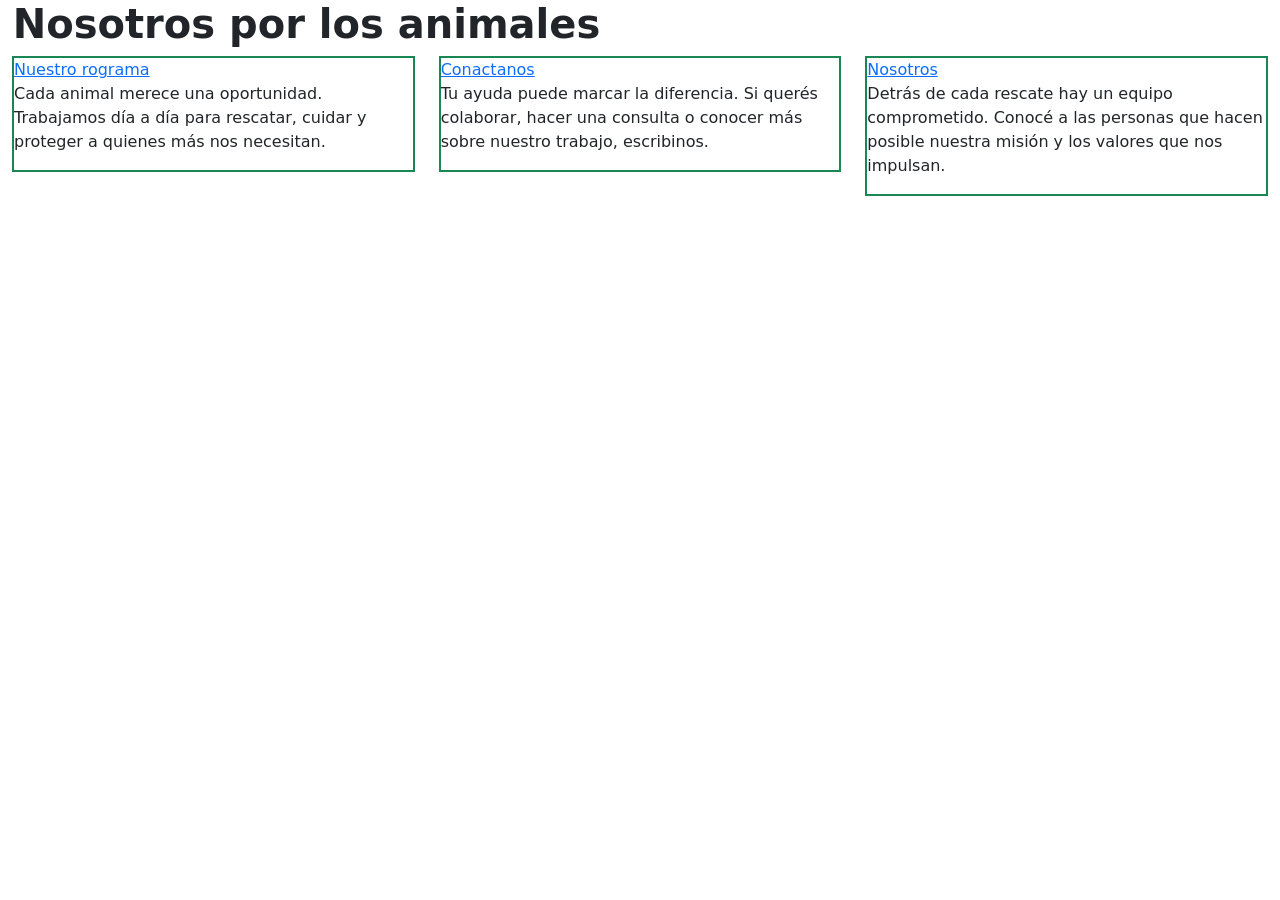
==== index.html @ 6c1b64b0 "Merge pull request #1 from ezereinoso-source/main 123" ====
<!DOCTYPE html>
<html lang="es">
    <head>
        <meta charset="UTF-8">    
        <meta name="viewport" 
        content="width=device-width">
        <link rel="stylesheet" href="index.css">
        <title>NOSOTROS POR LOS ANIMALES</title>
        <link href="https://cdn.jsdelivr.net/npm/bootstrap@5.3.8/dist/css/bootstrap.min.css" rel="stylesheet" integrity="sha384-sRIl4kxILFvY47J16cr9ZwB07vP4J8+LH7qKQnuqkuIAvNWLzeN8tE5YBujZqJLB" crossorigin="anonymous">
    </head>
   
    <body> 

        <script src="https://cdn.jsdelivr.net/npm/bootstrap@5.3.8/dist/js/bootstrap.bundle.min.js" integrity="sha384-FKyoEForCGlyvwx9Hj09JcYn3nv7wiPVlz7YYwJrWVcXK/BmnVDxM+D2scQbITxI" crossorigin="anonymous"></script>

        <link rel="stylesheet" href="index.css">

        <header>
            <h1>  <img src="IMAGENES/logo-ong.jpeg" class="img-fluid" alt=""> <strong>Nosotros por los animales</strong></h1>
        </header>

        <nav>
            

        </nav>
        
        <main> 
         <div class="container-fluid">
            <div class="row">
                <div class="col-4">
                    <div class="border border-success border-2">
                         <a href="tp1 taller Programas.html">Nuestro rograma </a>
                         <p>Cada animal merece una oportunidad. 
                            Trabajamos día a día para rescatar, cuidar y proteger a quienes más nos necesitan.</p>
                    </div>
                </div>
                <div class="col-4">
                    <div class="border border-success border-2">
                         <a href="contacto1.0.html">Conactanos</a>
                        <p>Tu ayuda puede marcar la diferencia.
                        Si querés colaborar, hacer una consulta o conocer más sobre nuestro trabajo, escribinos.</p>
                    </div>
                </div>
                <div class="col-4">
                    <div class="border border-success border-2">
                        <a href="nosotros1.0.html">Nosotros   </a>
                        <p>Detrás de cada rescate hay un equipo comprometido.
                        Conocé a las personas que hacen posible nuestra misión y los valores que nos impulsan.</p>
                    </div>
                </div>
                </div>
            </div>
        </div>
        </main>
    </body>
</html>
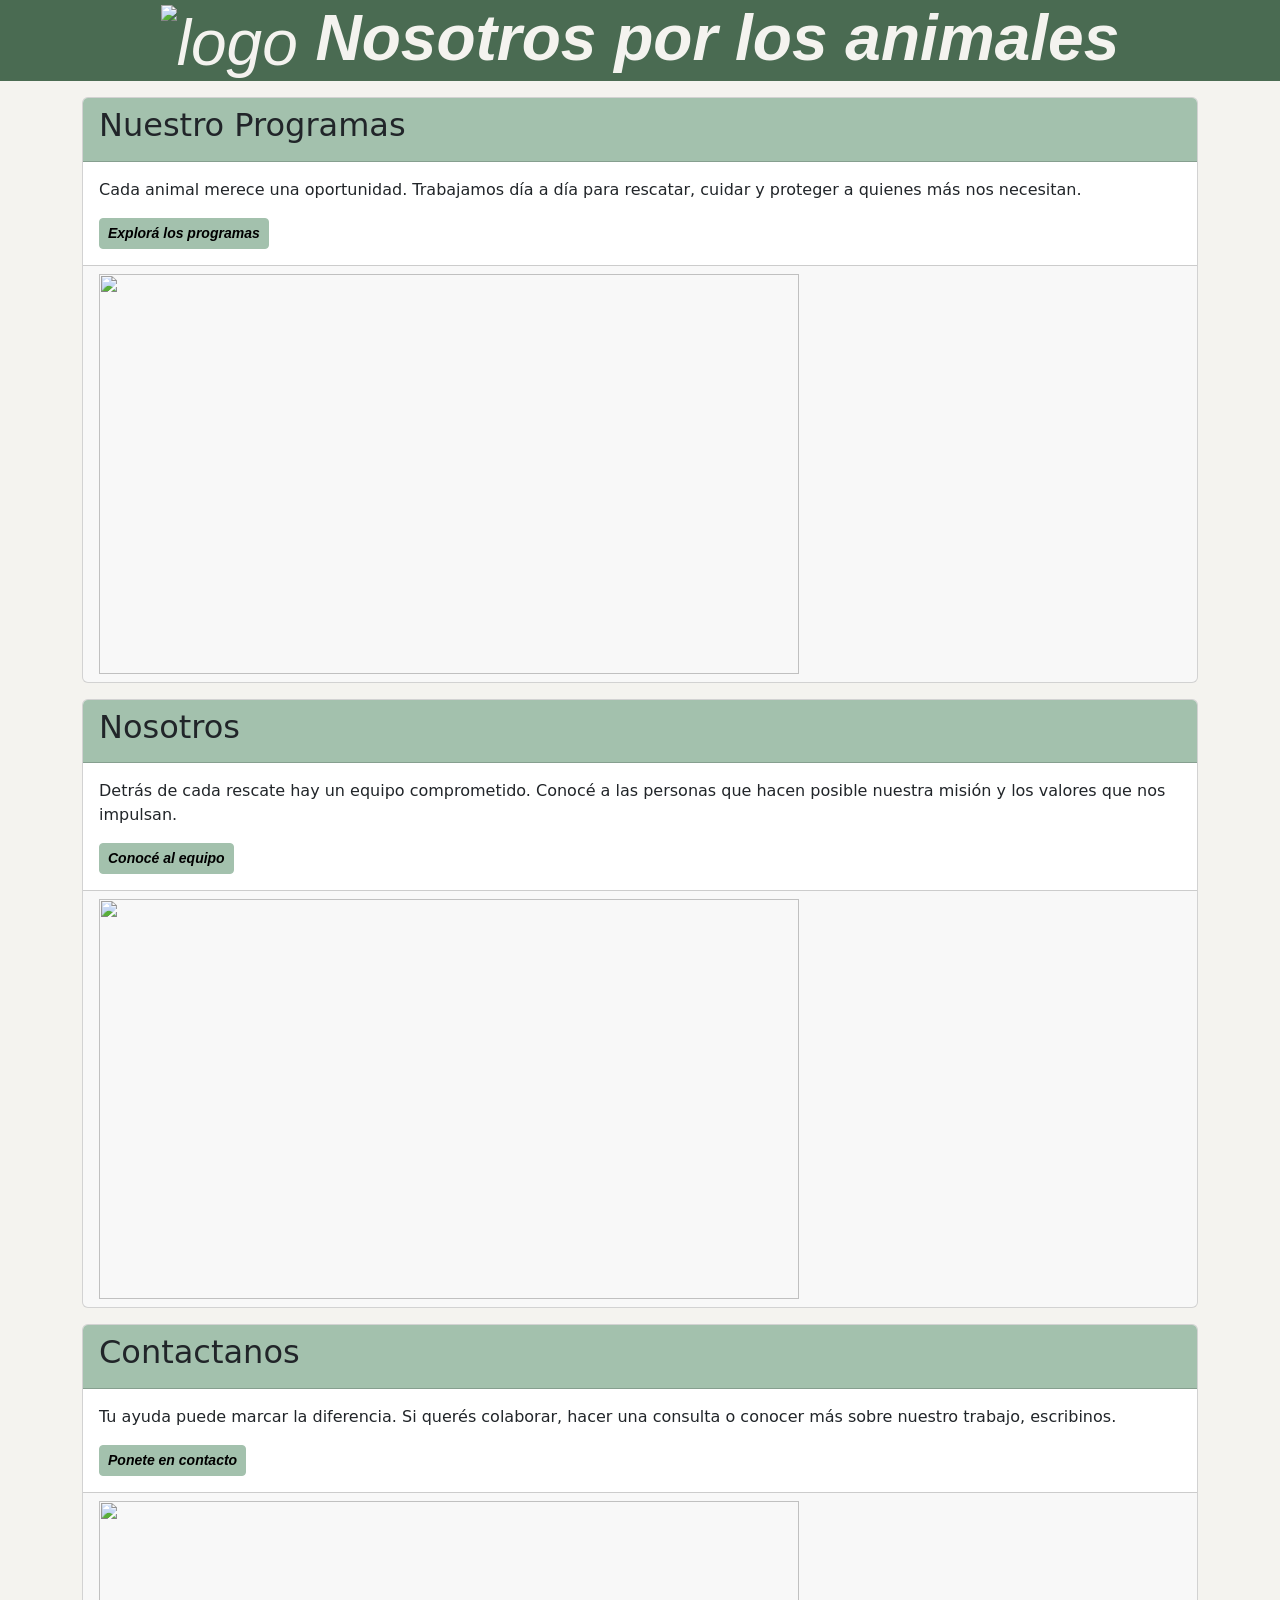
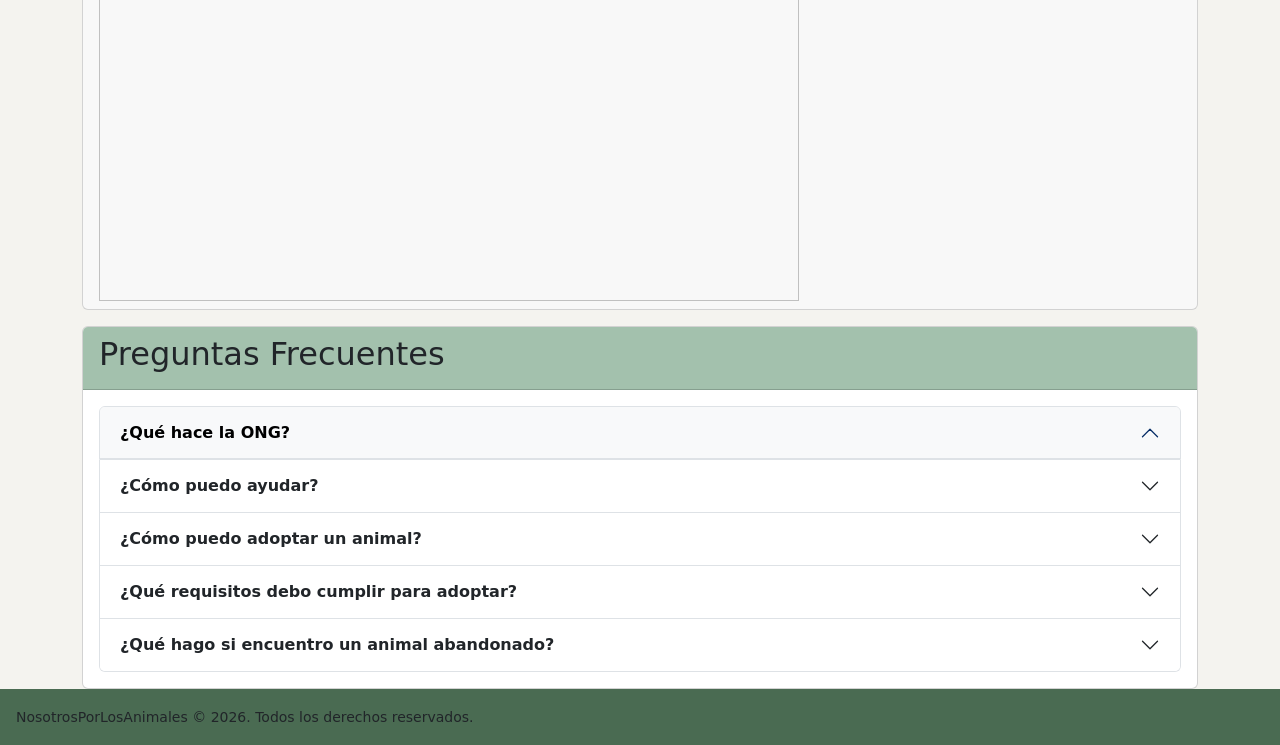
==== commit 34c23052: "Add files via upload" ====
--- a/index.html
+++ b/index.html
@@ -4,53 +4,137 @@
         <meta charset="UTF-8">    
         <meta name="viewport" 
         content="width=device-width">
-        <link rel="stylesheet" href="index.css">
         <title>NOSOTROS POR LOS ANIMALES</title>
         <link href="https://cdn.jsdelivr.net/npm/bootstrap@5.3.8/dist/css/bootstrap.min.css" rel="stylesheet" integrity="sha384-sRIl4kxILFvY47J16cr9ZwB07vP4J8+LH7qKQnuqkuIAvNWLzeN8tE5YBujZqJLB" crossorigin="anonymous">
+        <link rel="stylesheet" href="index.css">
     </head>
    
     <body> 
 
-        <script src="https://cdn.jsdelivr.net/npm/bootstrap@5.3.8/dist/js/bootstrap.bundle.min.js" integrity="sha384-FKyoEForCGlyvwx9Hj09JcYn3nv7wiPVlz7YYwJrWVcXK/BmnVDxM+D2scQbITxI" crossorigin="anonymous"></script>
-
         <link rel="stylesheet" href="index.css">
 
         <header>
-            <h1>  <img src="IMAGENES/logo-ong.jpeg" class="img-fluid" alt=""> <strong>Nosotros por los animales</strong></h1>
+            <h1> <img src="IMAGENES/logo-ong.jpeg" class="img-fluid logo" alt="logo"> <strong>Nosotros por los animales</strong> </h1>
         </header>
 
         <nav>
-            
 
         </nav>
         
         <main> 
-         <div class="container-fluid">
-            <div class="row">
-                <div class="col-4">
-                    <div class="border border-success border-2">
-                         <a href="tp1 taller Programas.html">Nuestro rograma </a>
-                         <p>Cada animal merece una oportunidad. 
+            <section>
+                <div class="container mt-3">
+                    <div class="card">
+                         <div class="card-header"> <h2>Nuestro Programas</h2></div>
+                         <div class="card-body">
+                            <p>Cada animal merece una oportunidad. 
                             Trabajamos día a día para rescatar, cuidar y proteger a quienes más nos necesitan.</p>
+                            <button type="button" class="btn btn-success btn-sm"><a href="tp1 taller Programas.html">Explorá los programas</a></button>
+                         </div>
+                         <div class="card-footer"><img src="IMAGENES/Programa.jpg" width="700" height="400"></div>
                     </div>
                 </div>
-                <div class="col-4">
-                    <div class="border border-success border-2">
-                         <a href="contacto1.0.html">Conactanos</a>
-                        <p>Tu ayuda puede marcar la diferencia.
-                        Si querés colaborar, hacer una consulta o conocer más sobre nuestro trabajo, escribinos.</p>
+
+                 <div class="container mt-3">
+                    <div class="card">
+                         <div class="card-header"> <h2>Nosotros</h2></div>
+                         <div class="card-body">
+                            <p>Detrás de cada rescate hay un equipo comprometido.
+                              Conocé a las personas que hacen posible nuestra misión y los valores que nos impulsan.</p>
+                              <button type="button" class="btn btn-success btn-sm"><a href="nosotros1.0.html"> Conocé al equipo</a></button>
+                         </div>
+                         <div class="card-footer"><img src="IMAGENES/Nosotros.jpg" width="700" height="400"></div>
                     </div>
                 </div>
-                <div class="col-4">
-                    <div class="border border-success border-2">
-                        <a href="nosotros1.0.html">Nosotros   </a>
-                        <p>Detrás de cada rescate hay un equipo comprometido.
-                        Conocé a las personas que hacen posible nuestra misión y los valores que nos impulsan.</p>
+
+                <div class="container mt-3">
+                    <div class="card">
+                         <div class="card-header"> <h2>Contactanos</h2></div>
+                         <div class="card-body">
+                            <p>Tu ayuda puede marcar la diferencia.
+                            Si querés colaborar, hacer una consulta o conocer más sobre nuestro trabajo, escribinos.</p>
+                            <button type="button" class="btn btn-success btn-sm"><a href="contacto1.0.html"> Ponete en contacto</a></button>
+                         </div>
+                          <div class="card-footer"><img src="IMAGENES/Contactanos.jpg" width="700" height="400"></div>
                     </div>
                 </div>
-                </div>
+
+            </section>
+        <div class="container mt-3">
+            <div class="card">
+                <div class="card-header"><h2>Preguntas Frecuentes</h2></div>
+                    <div class="card-body"> 
+                        <div class="accordion" id="accordionPreguntas">
+                            <div class="accordion-item">
+                                <h3 class="accordion-header" id="headingOne">
+                                    <button class="accordion-button" type="button" data-bs-toggle="collapse" data-bs-target="#collapseOne" aria-expanded="true" aria-controls="collapseOne">
+                                    <strong> ¿Qué hace la ONG? </strong> </button>
+                                </h3>
+                                <div id="collapseOne" class="accordion-collapse collapse" aria-labelledby="headingOne" data-bs-parent="#accordionExample">
+                                     <div class="accordion-body">
+                                        Rescatamos, rehabilitamos y brindamos refugio a animales en situación de calle, abandono o maltrato, con el objetivo de encontrarles un hogar responsable.
+                                </div>
+                             </div>
+                         </div>
+                            <div class="accordion-item">
+                                <h3 class="accordion-header" id="headingTwo">
+                                  <button class="accordion-button collapsed" type="button" data-bs-toggle="collapse" data-bs-target="#collapseTwo" aria-expanded="false" aria-controls="collapseTwo">
+                                  <strong>¿Cómo puedo ayudar?</strong>
+                                 </button>
+                                </h3>
+                                 <div id="collapseTwo" class="accordion-collapse collapse" aria-labelledby="headingTwo" data-bs-parent="#accordionExample">
+                                    <div class="accordion-body">
+                                     Podés colaborar realizando una donación, siendo voluntario, difundiendo nuestro trabajo, apadrinando un animal o donando alimentos e insumos.
+                                 </div>
+                             </div>
+                         </div>
+                         <div class="accordion-item">
+                                 <h3 class="accordion-header" id="headingThree">
+                                   <button class="accordion-button collapsed" type="button" data-bs-toggle="collapse" data-bs-target="#collapseThree" aria-expanded="false" aria-controls="collapseThree">
+                                     <strong>¿Cómo puedo adoptar un animal?</strong>
+                                      </button>
+                                </h3>
+                                 <div id="collapseThree" class="accordion-collapse collapse" aria-labelledby="headingThree" data-bs-parent="#accordionExample">
+                                  <div class="accordion-body">
+                                     Solo tenés que completar el formulario de adopción. Luego realizaremos una entrevista para asegurarnos de que el animal encuentre un hogar adecuado.
+                                   </div>
+                              </div>
+                             </div>
+                         <div class="accordion-item">
+                                 <h3 class="accordion-header" id="headingFour">
+                                   <button class="accordion-button collapsed" type="button" data-bs-toggle="collapse" data-bs-target="#collapseFour" aria-expanded="false" aria-controls="collapseFour">
+                                     <strong>¿Qué requisitos debo cumplir para adoptar?</strong>
+                                      </button>
+                                </h3>
+                                 <div id="collapseFour" class="accordion-collapse collapse" aria-labelledby="headingFour" data-bs-parent="#accordionExample">
+                                  <div class="accordion-body">
+                                     Buscamos adopciones responsables. Dependiendo del caso, solicitamos ser mayor de edad, contar con un hogar apto y comprometerse con el bienestar del animal.
+                                   </div>
+                              </div>
+                             </div>
+                              <div class="accordion-item">
+                                 <h3 class="accordion-header" id="headingFive">
+                                   <button class="accordion-button collapsed" type="button" data-bs-toggle="collapse" data-bs-target="#collapseFive" aria-expanded="false" aria-controls="collapseFive">
+                                     <strong>¿Qué hago si encuentro un animal abandonado?</strong>
+                                      </button>
+                                </h3>
+                                 <div id="collapseFive" class="accordion-collapse collapse" aria-labelledby="headingFive" data-bs-parent="#accordionExample">
+                                  <div class="accordion-body">
+                                     Contactanos lo antes posible con la ubicación, fotos y una breve descripción del estado del animal para poder evaluar la situación.
+                                   </div>
+                              </div>
+                             </div>
+                        
+                    </div>
+                   
+                    </div>
             </div>
         </div>
         </main>
+        <footer>
+            <small>NosotrosPorLosAnimales © 2026. Todos los derechos reservados.</small>
+        </footer>
+        <script src="https://cdn.jsdelivr.net/npm/bootstrap@5.3.8/dist/js/bootstrap.bundle.min.js" integrity="sha384-FKyoEForCGlyvwx9Hj09JcYn3nv7wiPVlz7YYwJrWVcXK/BmnVDxM+D2scQbITxI" crossorigin="anonymous"></script>
+        <script src="js]/Main.js"></script>
     </body>
 </html>
--- a/index.css
+++ b/index.css
@@ -0,0 +1,84 @@
+:root{
+--verde-claro: #a3c1ad;
+--verde-oscuro: #4a6b52;
+--marron: #8c6239;
+--blanco: #f4f3ef;
+--negro: #000000 ;
+--fuente: "open sans", sans-serif;
+--fuente2: "georgia", georgia;
+}
+
+
+* { box-sizing: border-box;
+      margin: 0; padding:0; }
+
+      
+body{
+    background-color: var(--blanco);
+}
+
+h1{
+    font-size: 4rem;
+    font-family: var(--fuente);
+    font-style: oblique;
+    background-color: var(--verde-oscuro);
+    text-align: center;
+    color: var(--blanco);
+}
+
+a{
+    text-decoration: none;
+    color: #000000;
+    font-family: var(--fuente);
+    font-style: oblique;
+    font-weight: bold;
+}
+
+a:hover {
+    color: var(--verde-oscuro);
+}
+
+
+.logo{
+    height: 5rem;
+    width: 5rem;
+}
+
+.img-fluid {
+    max-width: 100%;
+    height: auto;
+}
+
+.accordion-button:not(.collapsed) {
+    color: #000;
+    background-color: #f8f9fa;
+}
+
+.card-header{
+background-color: var(--verde-claro);
+
+}
+
+footer{
+    background-color: var(--verde-oscuro);
+    padding: 1rem;
+}
+
+.btn-success{
+    background-color: var(--verde-claro);
+    border-color: var(--verde-claro);
+    color: white;
+}
+
+.oscuro{
+    background-color: #121212;
+    color: white;
+}
+.oscuro .card{
+    background-color: #1e1e1e;
+    color: white;
+}
+
+.oscuro .card-header{
+    background-color: #2d4f3d;
+}
--- a/index.css
+++ b/index.css
@@ -0,0 +1,84 @@
+:root{
+--verde-claro: #a3c1ad;
+--verde-oscuro: #4a6b52;
+--marron: #8c6239;
+--blanco: #f4f3ef;
+--negro: #000000 ;
+--fuente: "open sans", sans-serif;
+--fuente2: "georgia", georgia;
+}
+
+
+* { box-sizing: border-box;
+      margin: 0; padding:0; }
+
+      
+body{
+    background-color: var(--blanco);
+}
+
+h1{
+    font-size: 4rem;
+    font-family: var(--fuente);
+    font-style: oblique;
+    background-color: var(--verde-oscuro);
+    text-align: center;
+    color: var(--blanco);
+}
+
+a{
+    text-decoration: none;
+    color: #000000;
+    font-family: var(--fuente);
+    font-style: oblique;
+    font-weight: bold;
+}
+
+a:hover {
+    color: var(--verde-oscuro);
+}
+
+
+.logo{
+    height: 5rem;
+    width: 5rem;
+}
+
+.img-fluid {
+    max-width: 100%;
+    height: auto;
+}
+
+.accordion-button:not(.collapsed) {
+    color: #000;
+    background-color: #f8f9fa;
+}
+
+.card-header{
+background-color: var(--verde-claro);
+
+}
+
+footer{
+    background-color: var(--verde-oscuro);
+    padding: 1rem;
+}
+
+.btn-success{
+    background-color: var(--verde-claro);
+    border-color: var(--verde-claro);
+    color: white;
+}
+
+.oscuro{
+    background-color: #121212;
+    color: white;
+}
+.oscuro .card{
+    background-color: #1e1e1e;
+    color: white;
+}
+
+.oscuro .card-header{
+    background-color: #2d4f3d;
+}
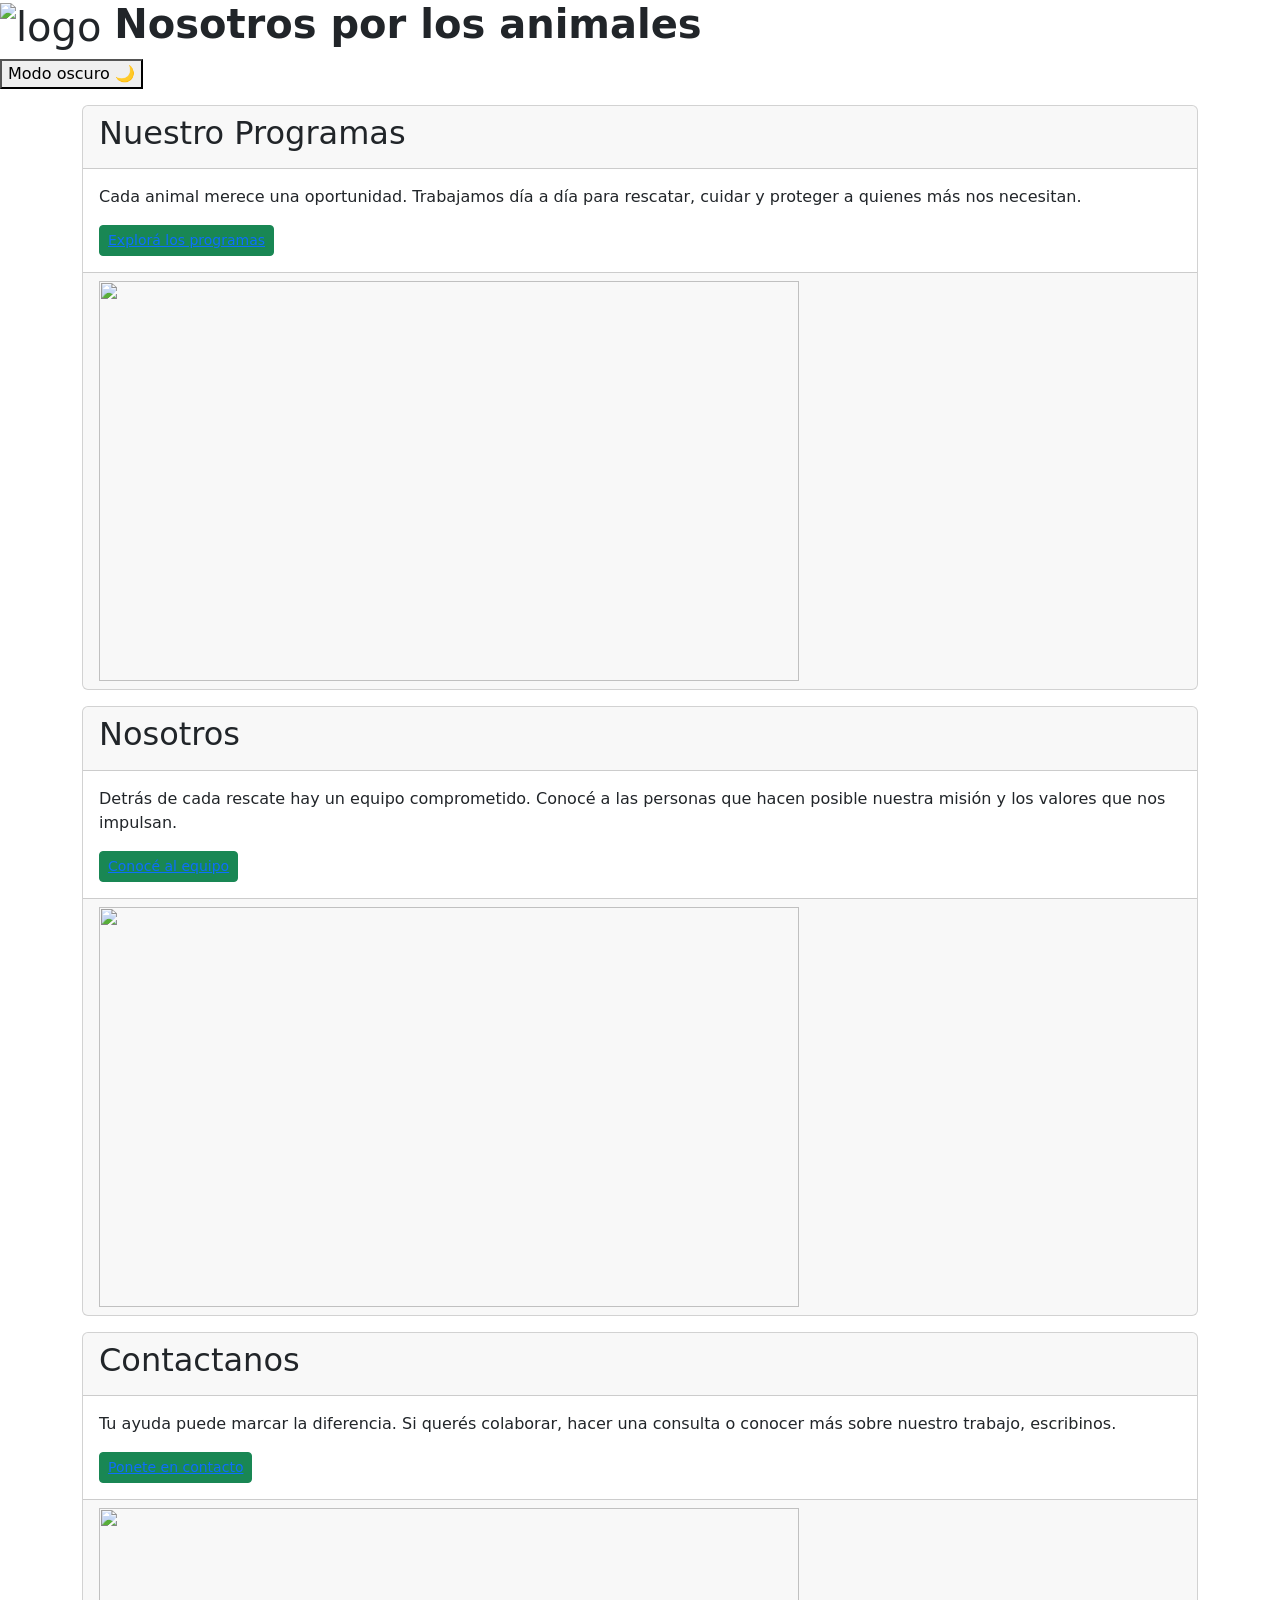
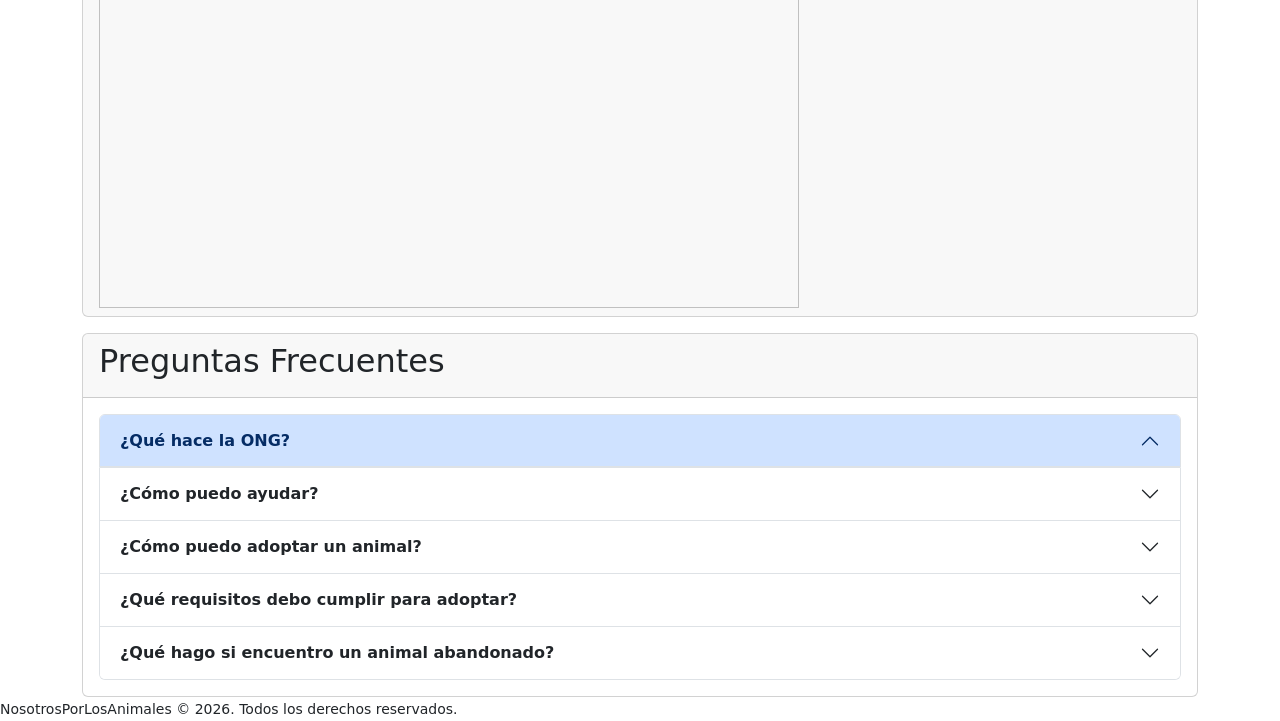
==== commit 6a7a1732: "Add files via upload" ====
--- a/index.html
+++ b/index.html
@@ -6,15 +6,17 @@
         content="width=device-width">
         <title>NOSOTROS POR LOS ANIMALES</title>
         <link href="https://cdn.jsdelivr.net/npm/bootstrap@5.3.8/dist/css/bootstrap.min.css" rel="stylesheet" integrity="sha384-sRIl4kxILFvY47J16cr9ZwB07vP4J8+LH7qKQnuqkuIAvNWLzeN8tE5YBujZqJLB" crossorigin="anonymous">
-        <link rel="stylesheet" href="index.css">
+        <link rel="stylesheet" href="estilos.css">
     </head>
    
     <body> 
 
-        <link rel="stylesheet" href="index.css">
+        <link rel="stylesheet" href="estilos.css">
 
         <header>
-            <h1> <img src="IMAGENES/logo-ong.jpeg" class="img-fluid logo" alt="logo"> <strong>Nosotros por los animales</strong> </h1>
+            <h1> <img src="IMAGENES/logo-ong.jpeg" class="img-fluid logo" alt="logo"> <strong>Nosotros por los animales</strong>
+            </h1>
+            <button id="btn-modo"> Modo oscuro 🌙</button>
         </header>
 
         <nav>
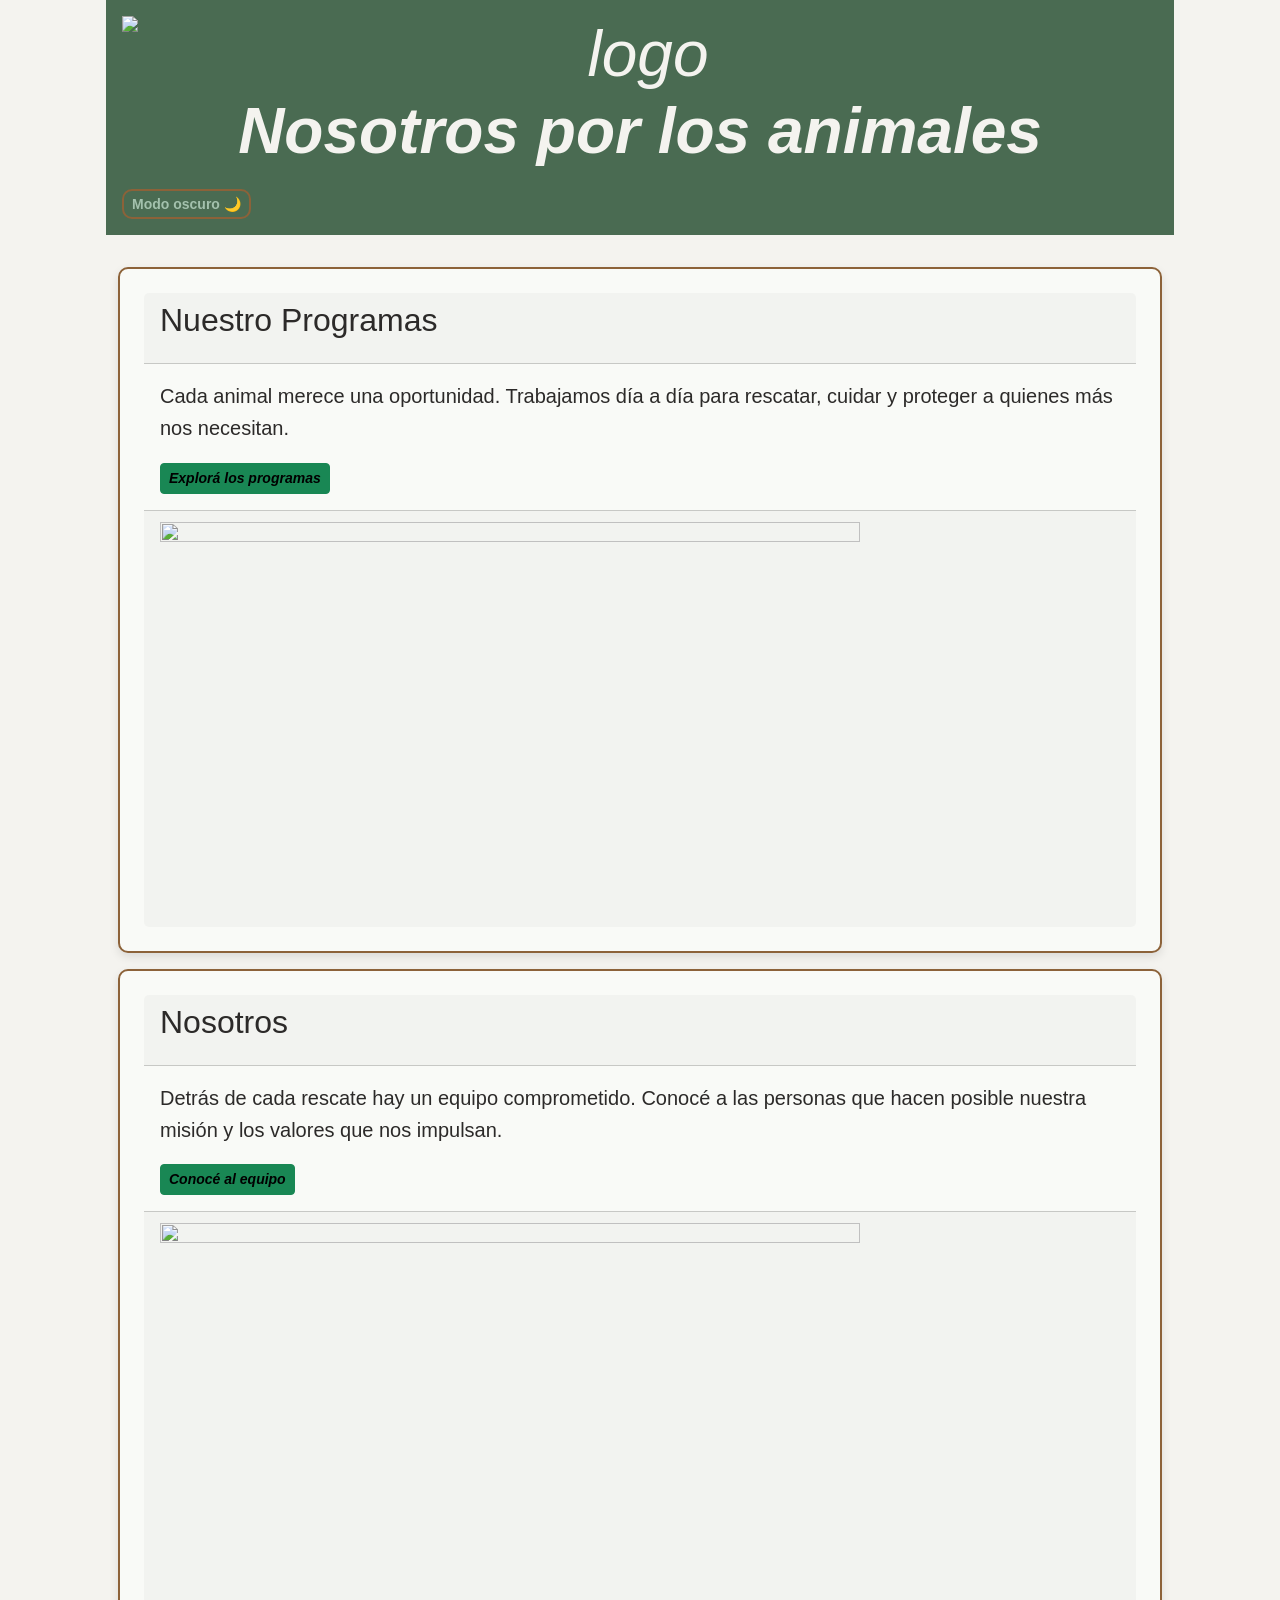
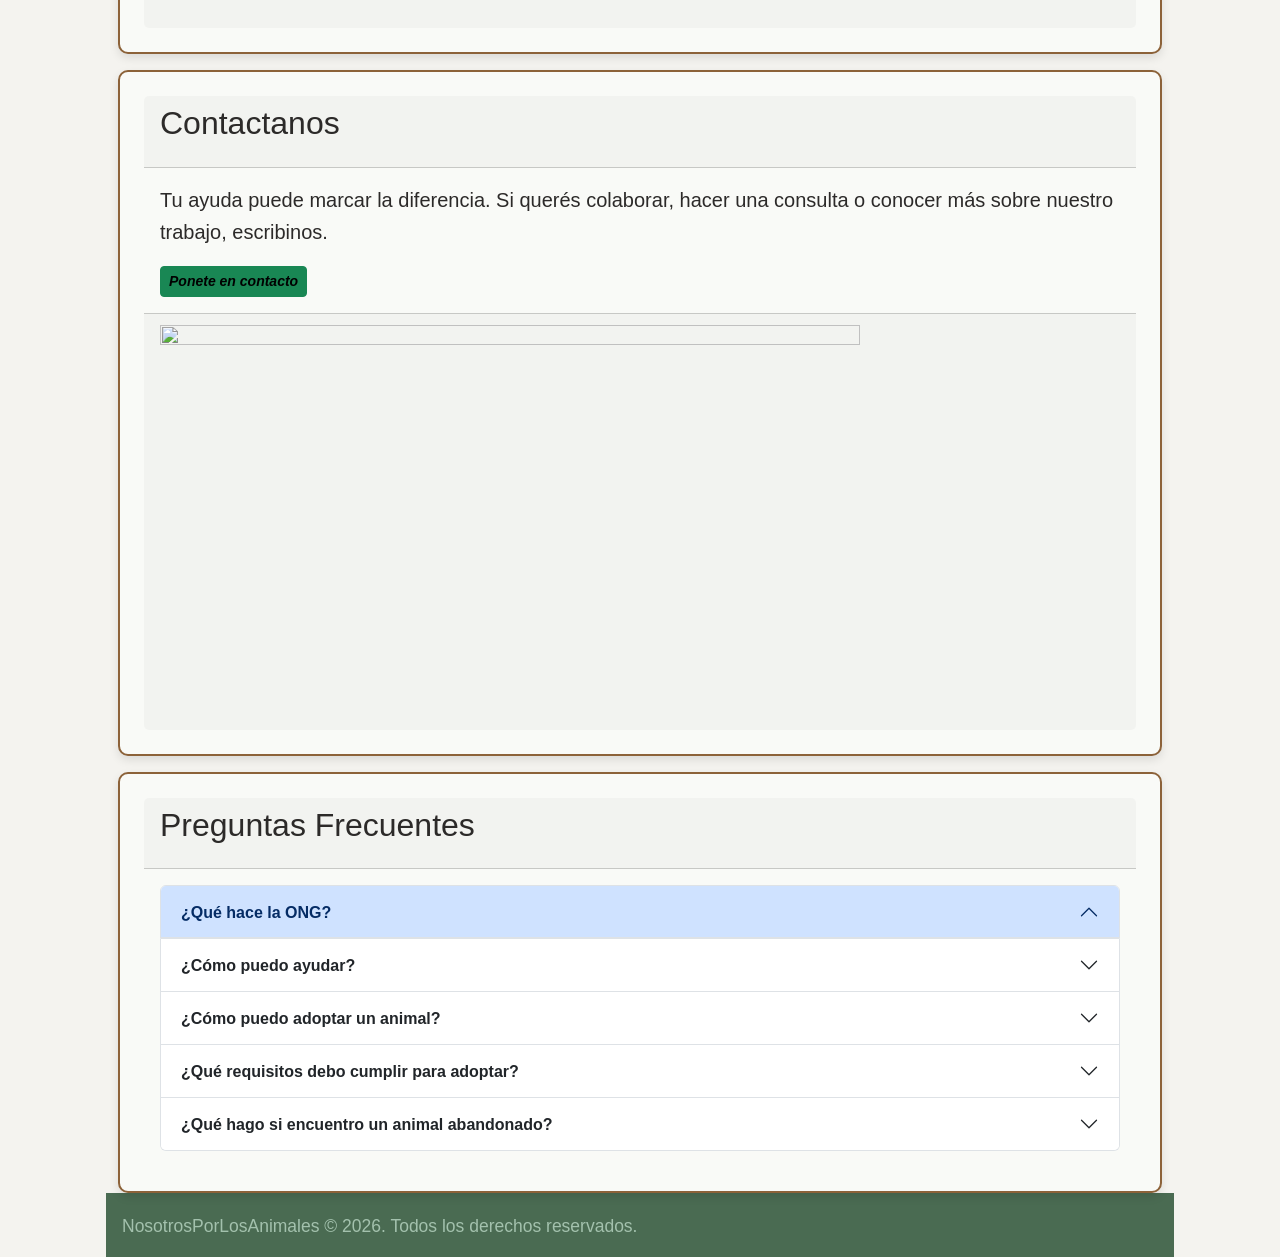
==== commit e3d43d0a: "Fix HTML structure and resource paths Updated the HTML structure and corrected file paths for styles" ====
--- a/index.html
+++ b/index.html
@@ -6,12 +6,12 @@
         content="width=device-width">
         <title>NOSOTROS POR LOS ANIMALES</title>
         <link href="https://cdn.jsdelivr.net/npm/bootstrap@5.3.8/dist/css/bootstrap.min.css" rel="stylesheet" integrity="sha384-sRIl4kxILFvY47J16cr9ZwB07vP4J8+LH7qKQnuqkuIAvNWLzeN8tE5YBujZqJLB" crossorigin="anonymous">
-        <link rel="stylesheet" href="estilos.css">
+        <link rel="stylesheet" href="css/estilos.css">
     </head>
    
     <body> 
 
-        <link rel="stylesheet" href="estilos.css">
+        <link rel="stylesheet" href="css/estilos.css">
 
         <header>
             <h1> <img src="IMAGENES/logo-ong.jpeg" class="img-fluid logo" alt="logo"> <strong>Nosotros por los animales</strong>
@@ -139,4 +139,4 @@
         <script src="https://cdn.jsdelivr.net/npm/bootstrap@5.3.8/dist/js/bootstrap.bundle.min.js" integrity="sha384-FKyoEForCGlyvwx9Hj09JcYn3nv7wiPVlz7YYwJrWVcXK/BmnVDxM+D2scQbITxI" crossorigin="anonymous"></script>
         <script src="js]/Main.js"></script>
     </body>
-</html>+</html>
--- a/css/estilos.css
+++ b/css/estilos.css
@@ -0,0 +1,293 @@
+
+:root{
+    --verde-claro: #a3c1ad;
+    --verde-oscuro: #4a6b52;
+    --marron: #8c6239;
+    --blanco: #f4f3ef;
+    --negro: #000000;
+    --color-tarjeta: #f9faf7;
+    --color-texto-tarjeta: #2c2a29;
+    --fuente: "Open Sans", sans-serif;
+    --fuente2: "Georgia", serif;
+}
+
+
+
+*{
+    margin: 0;
+    padding: 0;
+    box-sizing: border-box;
+}
+
+
+
+body{
+    background-color: var(--blanco);
+    font-family: var(--fuente);
+    font-size: 20px;
+    color: var(--negro);
+    max-width: 1100px;
+    margin: 0 auto;
+    padding: 0 1rem;
+    line-height: 1.6;
+}
+
+body.oscuro{
+    background-color: #1a1a1a;
+    color: #f7f9fa;
+
+    --color-tarjeta: #2d2d2d;
+    --color-texto-tarjeta: #f7f9fa;
+}
+
+
+
+header{
+    background-color: var(--verde-oscuro);
+    color: var(--blanco);
+    padding: 1rem;
+}
+
+
+
+main{
+    margin-top: 2rem;
+}
+
+
+
+h1{
+    font-size: 4rem;
+    font-family: var(--fuente);
+    font-style: oblique;
+    background-color: var(--verde-oscuro);
+    color: var(--blanco);
+    text-align: center;
+}
+
+h1,
+h2,
+h3{
+    margin-bottom: 1rem;
+}
+
+
+
+a{
+    text-decoration: none;
+    color: var(--negro);
+    font-family: var(--fuente);
+    font-style: oblique;
+    font-weight: bold;
+    transition: .2s;
+}
+
+a:hover{
+    color: var(--verde-oscuro);
+}
+
+.links{
+    color: var(--verde-claro);
+    text-decoration: none;
+    font-weight: 600;
+}
+
+.links:hover{
+    color: #f9faf7;
+}
+
+
+
+nav{
+    margin: 2rem 0;
+}
+
+nav ul{
+    display: flex;
+    gap: 1.5rem;
+    list-style: none;
+    margin-top: .5rem;
+}
+
+nav a{
+    color: var(--verde-claro);
+    text-decoration: none;
+    font-weight: 600;
+}
+
+nav a:hover{
+    color: #ffffff;
+}
+
+
+
+.mi-nav-personalizada{
+    background-color: var(--verde-oscuro) !important;
+}
+
+.mi-nav-personalizada .navbar-nav .nav-link{
+    color: var(--verde-claro) !important;
+}
+
+.mi-nav-personalizada .navbar-nav .nav-link:hover{
+    color: white !important;
+}
+
+
+
+.secciones{
+    display: flex;
+    flex-wrap: wrap;
+    gap: 1.5rem;
+}
+
+.contenedor-cards{
+    display: flex;
+    flex-wrap: wrap;
+    gap: 1.5rem;
+}
+
+.contenedor-cards .card{
+    flex: 1 1 280px;
+}
+
+
+
+article{
+    margin-bottom: 1.5rem;
+}
+
+
+
+.card{
+    background-color: var(--color-tarjeta);
+    color: var(--color-texto-tarjeta);
+
+    border: 2px solid var(--marron);
+    border-radius: 10px;
+
+    padding: 1.5rem;
+
+    box-shadow: 0 4px 10px rgba(0,0,0,.10);
+
+    transition: .25s;
+}
+
+.card:hover{
+    transform: translateY(-5px);
+}
+
+img{
+    max-width: 100%;
+    height: auto;
+    display: block;
+}
+
+
+
+.img-icono{
+    width: 5rem;
+    height: 5rem;
+}
+
+
+
+pre{
+    white-space: pre-wrap;
+    word-wrap: break-word;
+    overflow-wrap: break-word;
+    font-family: var(--fuente);
+}
+
+
+
+.col-4{
+    font-size: 1.5rem;
+    text-align: center;
+    background-repeat: no-repeat;
+}
+
+
+
+.btn-mi-ong{
+    background-color: var(--verde-oscuro);
+    color: var(--verde-claro);
+    border: 2px solid var(--marron);
+}
+
+.btn-mi-ong:hover{
+    background-color: var(--marron);
+    color: white;
+}
+
+#btn-modo{
+    padding: 2px 8px;
+
+    font-size: 14px;
+    font-weight: bold;
+
+    border: 2px solid var(--marron);
+    border-radius: 10px;
+
+    background-color: var(--verde-oscuro);
+    color: var(--verde-claro);
+
+    cursor: pointer;
+
+    transition: .3s;
+}
+
+#btn-modo:hover{
+    background-color: var(--marron);
+    color: white;
+    transform: scale(1.05);
+}
+
+
+
+footer{
+    background-color: var(--verde-oscuro);
+    color: var(--blanco);
+    padding: 1rem;
+}
+
+footer p,
+footer small{
+    color: var(--verde-claro);
+}
+
+footer a{
+    color: var(--verde-claro);
+    text-decoration: none;
+    font-weight: 600;
+}
+
+footer a:hover{
+    color: white;
+}
+
+
+.col-4{
+    font-size: 1.5rem;
+    text-align: center;
+}
+
+.text-center{
+    text-align: center;
+}
+
+.mt-1{
+    margin-top: 1rem;
+}
+
+.mt-2{
+    margin-top: 2rem;
+}
+
+.mb-1{
+    margin-bottom: 1rem;
+}
+
+.mb-2{
+    margin-bottom: 2rem;
+}
--- a/css/estilos.css
+++ b/css/estilos.css
@@ -0,0 +1,293 @@
+
+:root{
+    --verde-claro: #a3c1ad;
+    --verde-oscuro: #4a6b52;
+    --marron: #8c6239;
+    --blanco: #f4f3ef;
+    --negro: #000000;
+    --color-tarjeta: #f9faf7;
+    --color-texto-tarjeta: #2c2a29;
+    --fuente: "Open Sans", sans-serif;
+    --fuente2: "Georgia", serif;
+}
+
+
+
+*{
+    margin: 0;
+    padding: 0;
+    box-sizing: border-box;
+}
+
+
+
+body{
+    background-color: var(--blanco);
+    font-family: var(--fuente);
+    font-size: 20px;
+    color: var(--negro);
+    max-width: 1100px;
+    margin: 0 auto;
+    padding: 0 1rem;
+    line-height: 1.6;
+}
+
+body.oscuro{
+    background-color: #1a1a1a;
+    color: #f7f9fa;
+
+    --color-tarjeta: #2d2d2d;
+    --color-texto-tarjeta: #f7f9fa;
+}
+
+
+
+header{
+    background-color: var(--verde-oscuro);
+    color: var(--blanco);
+    padding: 1rem;
+}
+
+
+
+main{
+    margin-top: 2rem;
+}
+
+
+
+h1{
+    font-size: 4rem;
+    font-family: var(--fuente);
+    font-style: oblique;
+    background-color: var(--verde-oscuro);
+    color: var(--blanco);
+    text-align: center;
+}
+
+h1,
+h2,
+h3{
+    margin-bottom: 1rem;
+}
+
+
+
+a{
+    text-decoration: none;
+    color: var(--negro);
+    font-family: var(--fuente);
+    font-style: oblique;
+    font-weight: bold;
+    transition: .2s;
+}
+
+a:hover{
+    color: var(--verde-oscuro);
+}
+
+.links{
+    color: var(--verde-claro);
+    text-decoration: none;
+    font-weight: 600;
+}
+
+.links:hover{
+    color: #f9faf7;
+}
+
+
+
+nav{
+    margin: 2rem 0;
+}
+
+nav ul{
+    display: flex;
+    gap: 1.5rem;
+    list-style: none;
+    margin-top: .5rem;
+}
+
+nav a{
+    color: var(--verde-claro);
+    text-decoration: none;
+    font-weight: 600;
+}
+
+nav a:hover{
+    color: #ffffff;
+}
+
+
+
+.mi-nav-personalizada{
+    background-color: var(--verde-oscuro) !important;
+}
+
+.mi-nav-personalizada .navbar-nav .nav-link{
+    color: var(--verde-claro) !important;
+}
+
+.mi-nav-personalizada .navbar-nav .nav-link:hover{
+    color: white !important;
+}
+
+
+
+.secciones{
+    display: flex;
+    flex-wrap: wrap;
+    gap: 1.5rem;
+}
+
+.contenedor-cards{
+    display: flex;
+    flex-wrap: wrap;
+    gap: 1.5rem;
+}
+
+.contenedor-cards .card{
+    flex: 1 1 280px;
+}
+
+
+
+article{
+    margin-bottom: 1.5rem;
+}
+
+
+
+.card{
+    background-color: var(--color-tarjeta);
+    color: var(--color-texto-tarjeta);
+
+    border: 2px solid var(--marron);
+    border-radius: 10px;
+
+    padding: 1.5rem;
+
+    box-shadow: 0 4px 10px rgba(0,0,0,.10);
+
+    transition: .25s;
+}
+
+.card:hover{
+    transform: translateY(-5px);
+}
+
+img{
+    max-width: 100%;
+    height: auto;
+    display: block;
+}
+
+
+
+.img-icono{
+    width: 5rem;
+    height: 5rem;
+}
+
+
+
+pre{
+    white-space: pre-wrap;
+    word-wrap: break-word;
+    overflow-wrap: break-word;
+    font-family: var(--fuente);
+}
+
+
+
+.col-4{
+    font-size: 1.5rem;
+    text-align: center;
+    background-repeat: no-repeat;
+}
+
+
+
+.btn-mi-ong{
+    background-color: var(--verde-oscuro);
+    color: var(--verde-claro);
+    border: 2px solid var(--marron);
+}
+
+.btn-mi-ong:hover{
+    background-color: var(--marron);
+    color: white;
+}
+
+#btn-modo{
+    padding: 2px 8px;
+
+    font-size: 14px;
+    font-weight: bold;
+
+    border: 2px solid var(--marron);
+    border-radius: 10px;
+
+    background-color: var(--verde-oscuro);
+    color: var(--verde-claro);
+
+    cursor: pointer;
+
+    transition: .3s;
+}
+
+#btn-modo:hover{
+    background-color: var(--marron);
+    color: white;
+    transform: scale(1.05);
+}
+
+
+
+footer{
+    background-color: var(--verde-oscuro);
+    color: var(--blanco);
+    padding: 1rem;
+}
+
+footer p,
+footer small{
+    color: var(--verde-claro);
+}
+
+footer a{
+    color: var(--verde-claro);
+    text-decoration: none;
+    font-weight: 600;
+}
+
+footer a:hover{
+    color: white;
+}
+
+
+.col-4{
+    font-size: 1.5rem;
+    text-align: center;
+}
+
+.text-center{
+    text-align: center;
+}
+
+.mt-1{
+    margin-top: 1rem;
+}
+
+.mt-2{
+    margin-top: 2rem;
+}
+
+.mb-1{
+    margin-bottom: 1rem;
+}
+
+.mb-2{
+    margin-bottom: 2rem;
+}
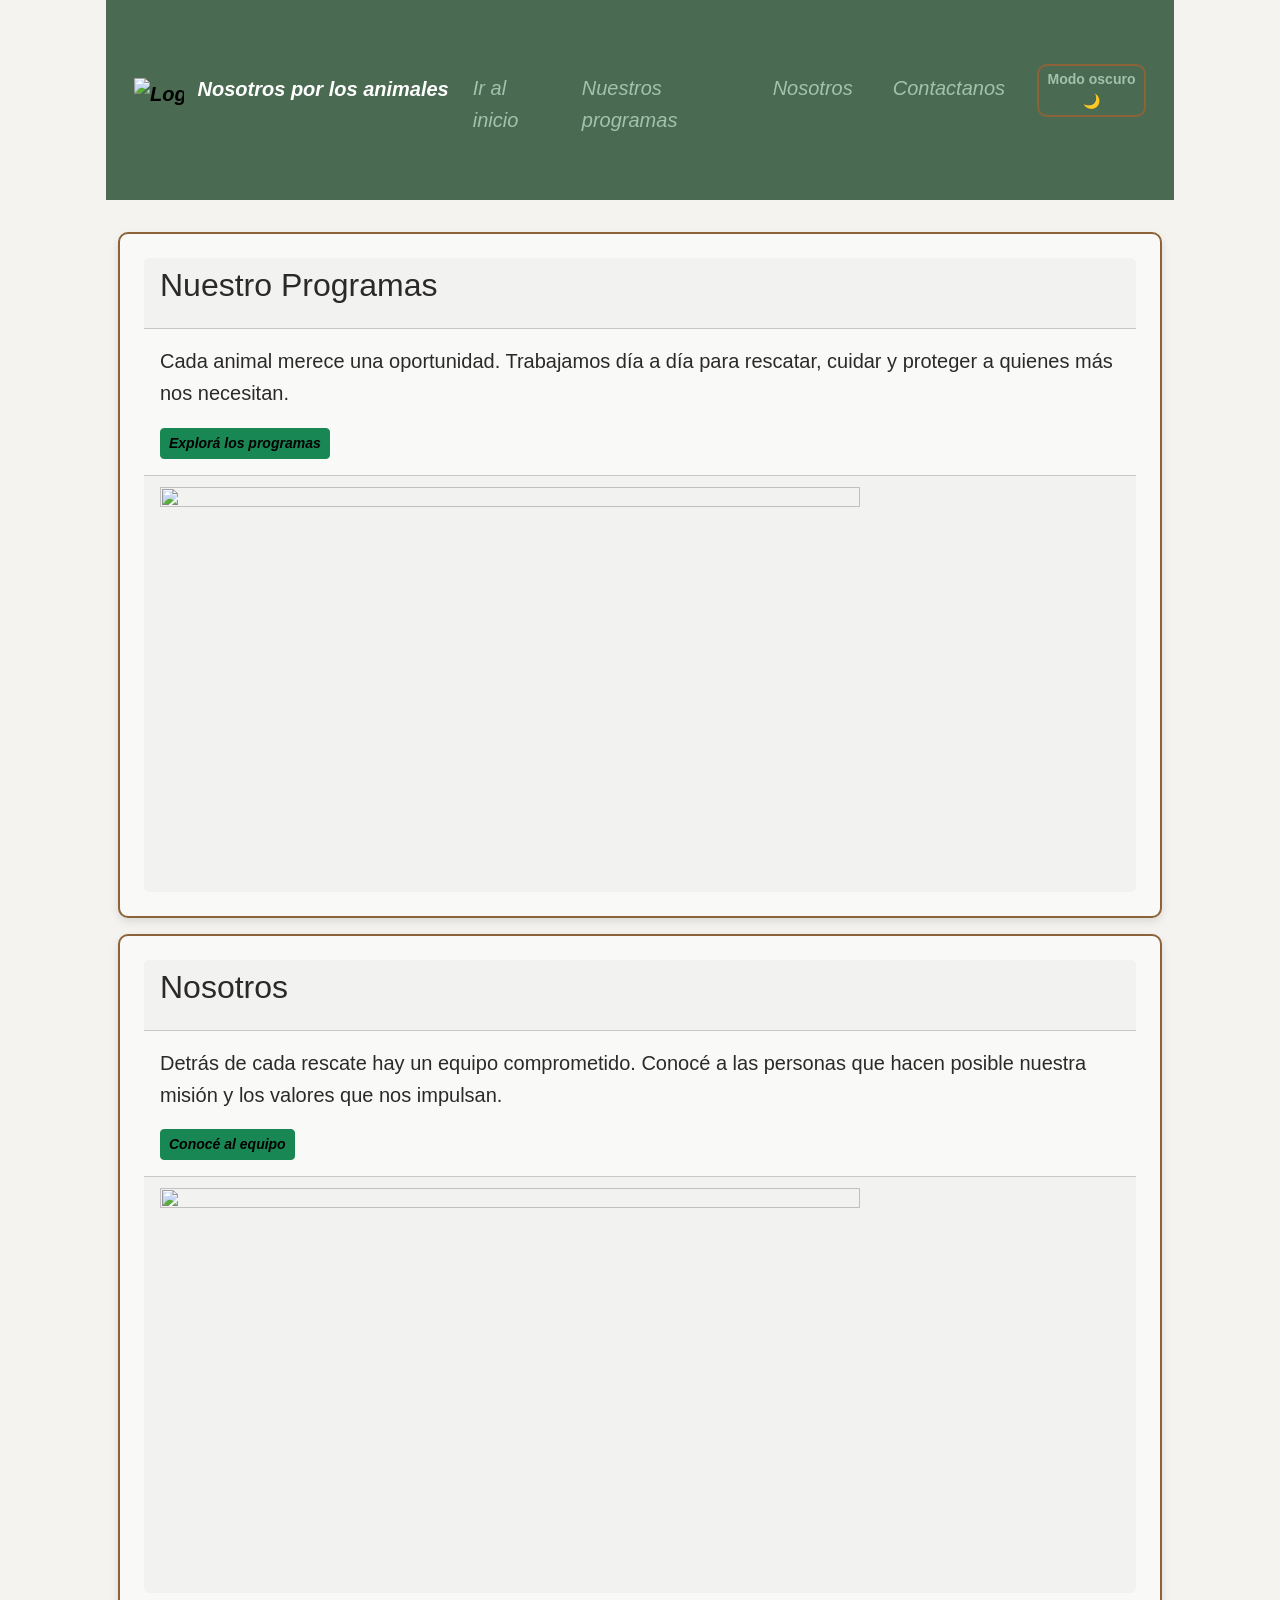
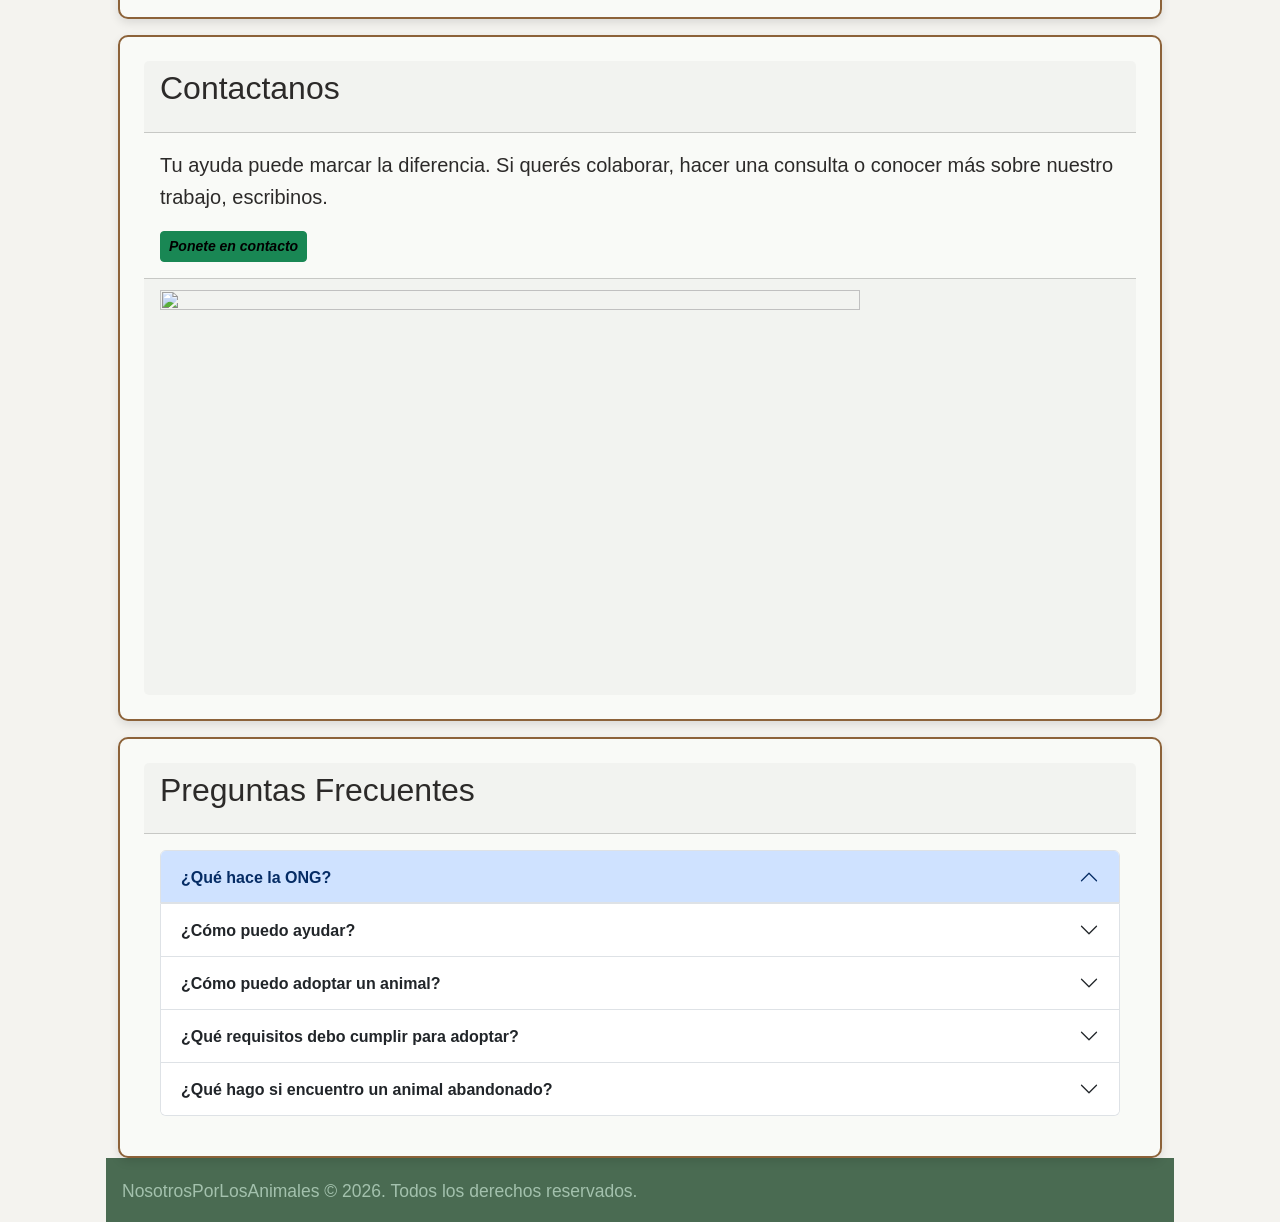
==== commit 28153c36: "Update index.html" ====
--- a/index.html
+++ b/index.html
@@ -14,9 +14,34 @@
         <link rel="stylesheet" href="css/estilos.css">
 
         <header>
-            <h1> <img src="IMAGENES/logo-ong.jpeg" class="img-fluid logo" alt="logo"> <strong>Nosotros por los animales</strong>
-            </h1>
-            <button id="btn-modo"> Modo oscuro 🌙</button>
+            <nav class="navbar navbar-expand-md navbar-light mi-nav-personalizada">
+              <div class="container-fluid">
+                 <a class="navbar-brand fw-bold align-items-center" href="index.html">
+                <img src="img/logo-ong.jpeg" alt="Logo de la ONG"  width="50" height="50" class="d-inline-block align-text-top me-2">
+                <span class="fw-bold text-white">Nosotros por los animales</span>
+                </a>
+                <button class="navbar-toggler" type="button" data-bs-toggle="collapse" data-bs-target="#navMenu">
+                  <span class="navbar-toggler-icon"></span>
+                </button>
+                <div class="collapse navbar-collapse" id="navMenu">
+                    <ul class="navbar-nav ms-auto">
+                       <li class="nav-item">
+                          <a class="nav-link" href="Index.html"> Ir al inicio</a>
+                       </li>
+                       <li class="nav-item">
+                         <a class="nav-link" href="tp1 taller Programas.html"> Nuestros programas</a>
+                       </li>
+                       <li>
+                         <a class="nav-link" href="nosotros.html">Nosotros</a>
+                       </li>
+                       <li class="nav-item">
+                          <a class="nav-link active" href="contacto.html"> Contactanos</a>
+                        </li>
+                        <li class="nav-item"><button id="btn-modo"> Modo oscuro 🌙</button></li>
+                    </ul>
+                 </div>
+             </div>
+           </nav>   
         </header>
 
         <nav>
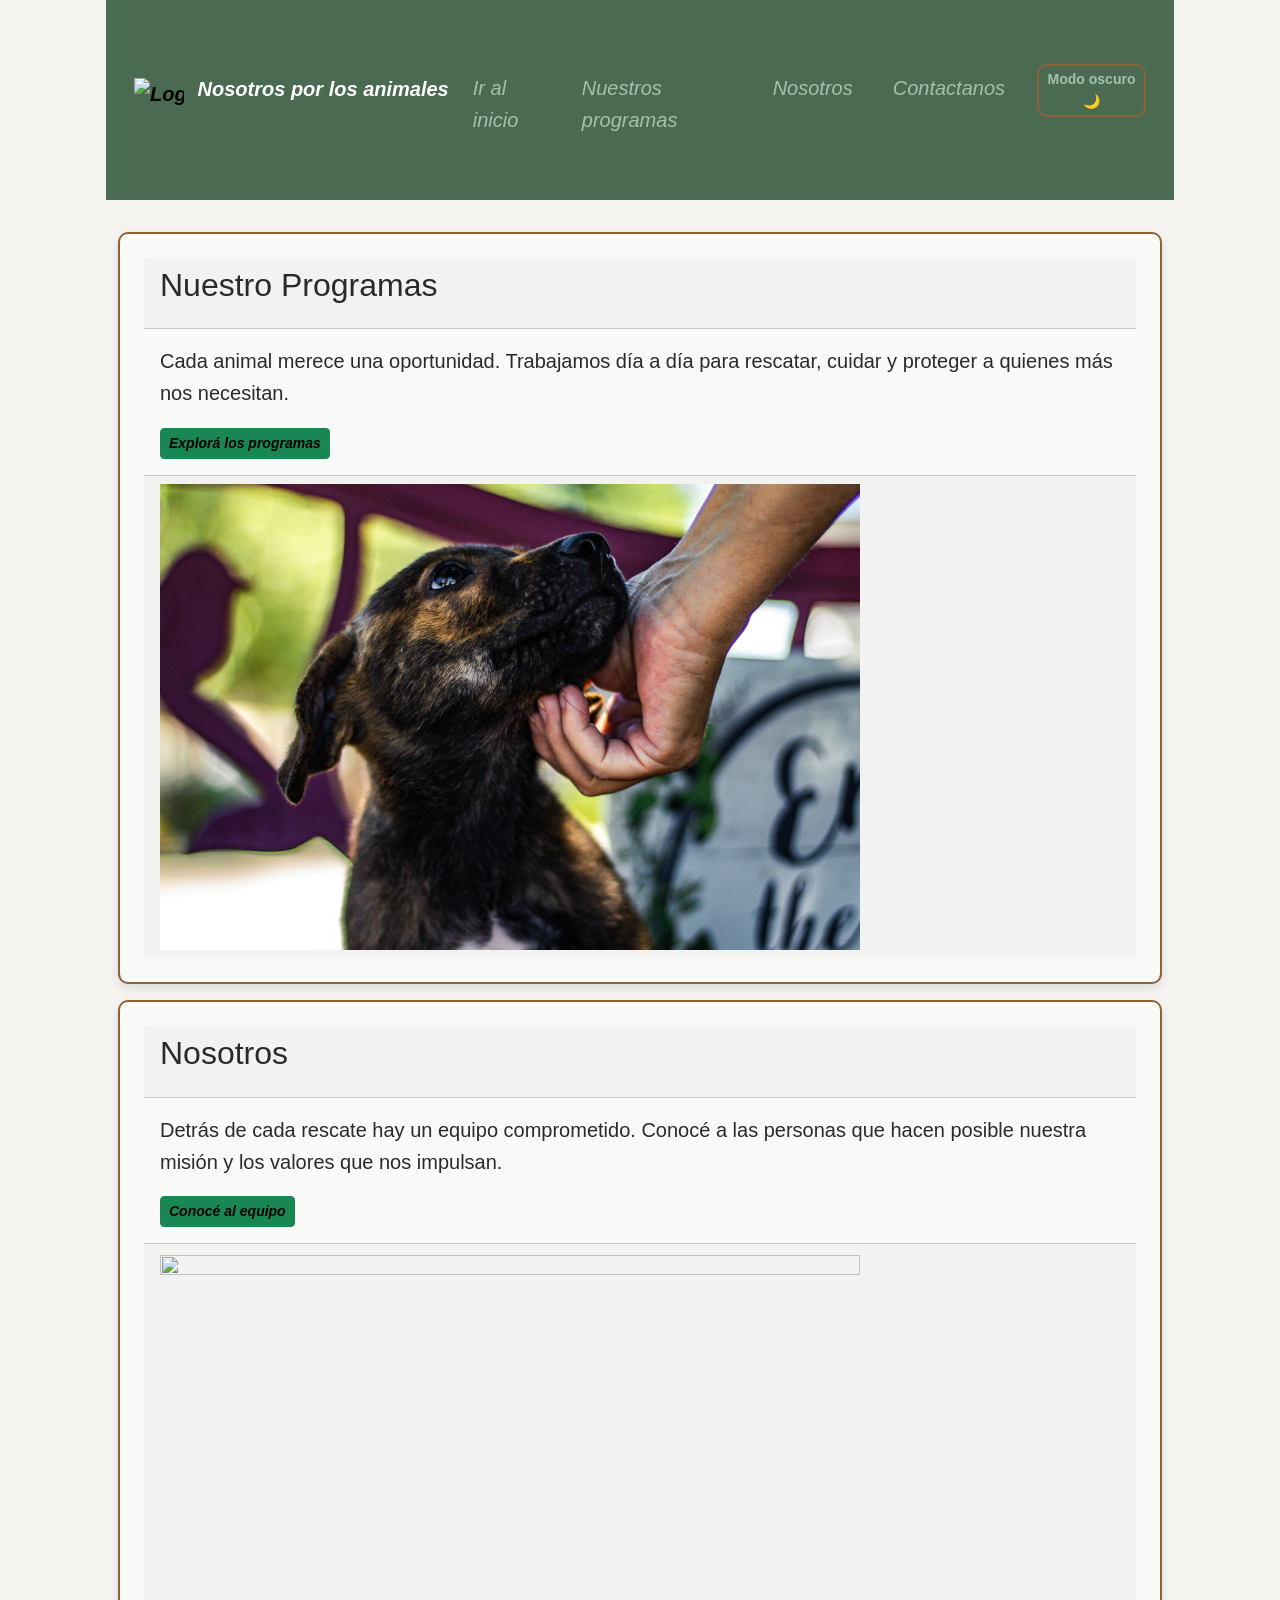
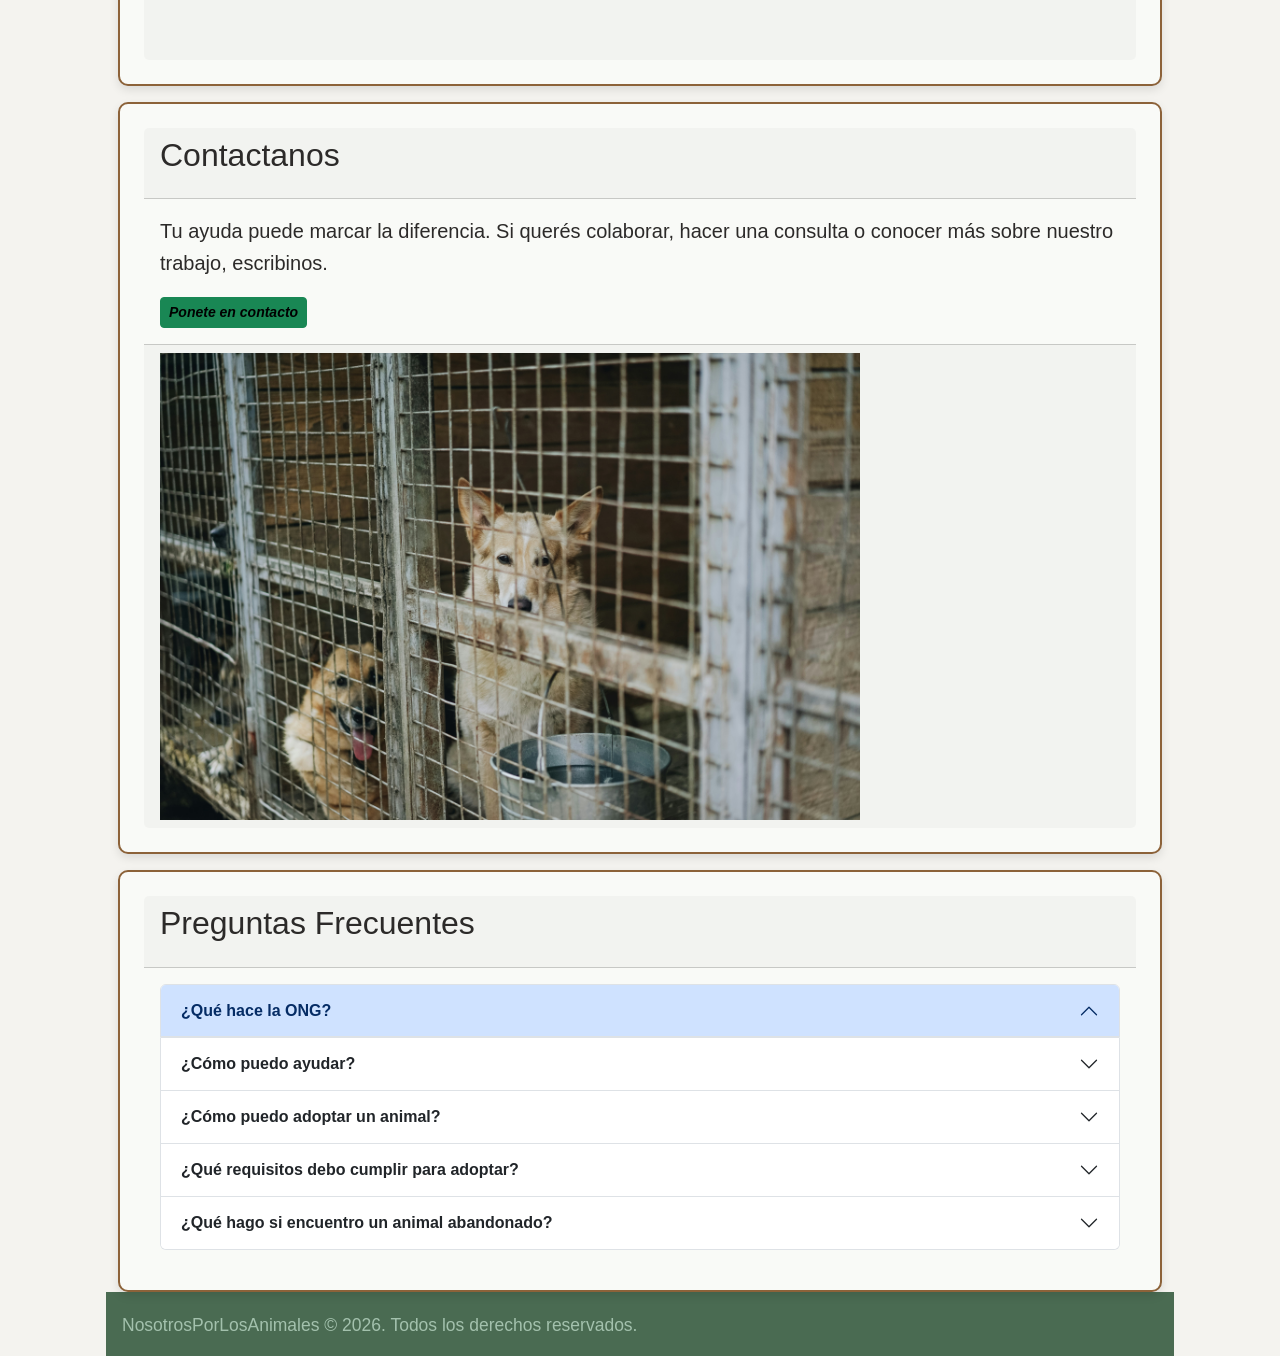
==== commit f96be9c1: "Update index.html" ====
--- a/index.html
+++ b/index.html
@@ -58,7 +58,7 @@
                             Trabajamos día a día para rescatar, cuidar y proteger a quienes más nos necesitan.</p>
                             <button type="button" class="btn btn-success btn-sm"><a href="tp1 taller Programas.html">Explorá los programas</a></button>
                          </div>
-                         <div class="card-footer"><img src="IMAGENES/Programa.jpg" width="700" height="400"></div>
+                         <div class="card-footer"><img src="img/Programa.jpg" width="700" height="400"></div>
                     </div>
                 </div>
 
@@ -70,7 +70,7 @@
                               Conocé a las personas que hacen posible nuestra misión y los valores que nos impulsan.</p>
                               <button type="button" class="btn btn-success btn-sm"><a href="nosotros1.0.html"> Conocé al equipo</a></button>
                          </div>
-                         <div class="card-footer"><img src="IMAGENES/Nosotros.jpg" width="700" height="400"></div>
+                         <div class="card-footer"><img src="img/Nosotros.jpg" width="700" height="400"></div>
                     </div>
                 </div>
 
@@ -82,7 +82,7 @@
                             Si querés colaborar, hacer una consulta o conocer más sobre nuestro trabajo, escribinos.</p>
                             <button type="button" class="btn btn-success btn-sm"><a href="contacto1.0.html"> Ponete en contacto</a></button>
                          </div>
-                          <div class="card-footer"><img src="IMAGENES/Contactanos.jpg" width="700" height="400"></div>
+                          <div class="card-footer"><img src="img/Contactanos.jpg" width="700" height="400"></div>
                     </div>
                 </div>
 
